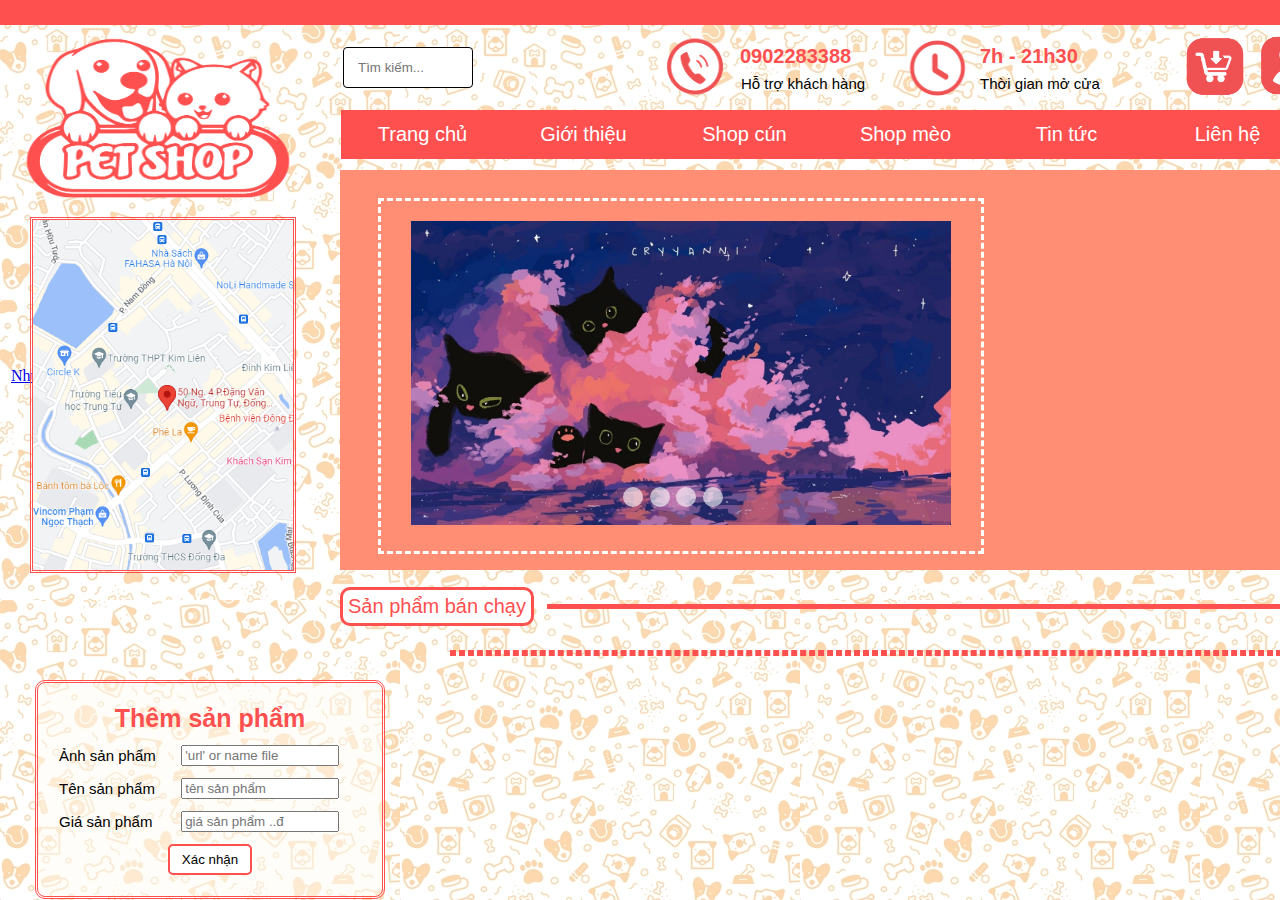
==== index.html @ 94aeb5e3 "up2" ====
<!DOCTYPE html>
<html lang="en" xmlns="http://www.w3.org/1999/html">
<head>
    <meta charset="UTF-8">
    <title>Luvpet</title>
    <link rel="stylesheet" href="menu.css">
    <link rel="stylesheet" href="imgchange.css">
    <link rel="stylesheet" href="https://use.fontawesome.com/releases/v5.1.0/css/all.css"
          integrity="sha384-lKuwvrZot6UHsBSfcMvOkWwlCMgc0TaWr+30HWe3a4ltaBwTZhyTEggF5tJv8tbt" crossorigin="anonymous">
</head>
<body>
<div id="header" style="width: 100%; height: 25px"></div>
<a id="tk" style="cursor: pointer" onclick="location.href='login.html'"></a>
<a id="shop" style="cursor: pointer"></a>
<div id="cook"></div>
<div id="phone"></div>
<div id="logo"></div>
<p class="paragrap1">0902283388</p>
<p class="paragrap2">Hỗ trợ khách hàng</p>
<p class="paragrap1" id="time">7h - 21h30</p>
<p class="paragrap2" id="ptime">Thời gian mở cửa</p>

<table id="table1">
    <tr>
        <td>
            <div class="dropdown">
                <button class="dropdown-menu">Trang chủ</button>
            </div>
        </td>
        <td>
            <div class="dropdown">
                <button class="dropdown-menu">Giới thiệu</button>
            </div>
        </td>
        <td>
            <div class="description option dropdown">
                <button class="dropdown-menu">Shop cún</button>
                <div class="dropdown-ct">
                    <a>Đồ ăn</a>
                    <a>Phụ kiện</a>
                    <a>Thời trang</a>
                </div>
            </div>
        </td>
        <td>
            <div class="description option dropdown">
                <button class="dropdown-menu">Shop mèo</button>
                <div class="dropdown-ct">
                    <a>Đồ ăn</a>
                    <a>Phụ kiện</a>
                    <a>Thời trang</a>
                </div>
            </div>
        </td>
        <td>
            <div class="description option dropdown">
                <button class="dropdown-menu">Tin tức</button>
                <div class="dropdown-ct">
                    <a>Tháng 11</a>
                    <a>Tháng 10</a>
                    <a>Tháng 9</a>
                </div>
            </div>
        </td>
        <td>
            <div class="description option dropdown">
                <button class="dropdown-menu">Liên hệ</button>
                <div class="dropdown-ct">
                    <a>Hotline 1 0902283388</a>
                    <a>Hotline 2 0904438822</a>
                </div>
            </div>
        </td>
    </tr>
</table>

<a href="https://www.google.com/maps/place/50+Ng.+4+P.%C4%90%E1%BA%B7ng+V%C4%83n+Ng%E1%BB%AF,+Trung+T%E1%BB%B1,+%C4%90%E1%BB%91ng+%C4%90a,+H%C3%A0+N%E1%BB%99i,+Vi%E1%BB%87t+Nam/@21.0102354,105.8336269,15.5z/data=!4m5!3m4!1s0x3135ab80a3578d81:0x89aaed9441847843!8m2!3d21.0097178!4d105.8337869?hl=vi-VN"
   target="_blank">
    <img id="map" src="img/luvpetmap.png">
</a>
<form>
    <input id="search" type="text" placeholder="Tìm kiếm...">
</form>
<div id="bgr1"></div>
<div class="khoi-slide">
    <div class="cac-slide">
        <div class="slide"><img src="img/twodog.jpg"></div>
        <div class="slide active"><img src="img/meowcloud.jpg"></div>
        <div class="slide"><img src="img/miucartoon.jpg"></div>
        <div class="slide"><img src="img/catart.jpg"></div>
    </div>
    <div class="nut-slide">
        <span id="btn-prev"><i class="fas fa-chevron-left"></i></span>
        <span id="btn-next"><i class="fas fa-chevron-right"></i></span>
        <ul>
            <li></li>
            <li></li>
            <li></li>
            <li></li>
        </ul>
    </div>
</div>

<table id="table3">
    <tr>
        <td><a href="https://zingnews.vn/quan-ca-phe-thu-cung-post704301.html">Những quán cafe thú cưng</a></td>
    </tr>
</table>

<div id="hr1"></div>
<p id="spbc">Sản phẩm bán chạy</p>
<div id="hr2"></div>
<table id="table2" width="400">
</table>
<table id="themsanpham">
    <tr>
        <th colspan="2" style="font-size: 25px; color: #ff5050">Thêm sản phẩm</th>
    </tr>
    <tr>
        <td><div>Ảnh sản phẩm</div></td>
        <td><input id="inputImg" type="text" placeholder="'url' or name file" style="width: 150px"></td>
    </tr>
    <tr>
        <td><div>Tên sản phẩm</div></td>
        <td><input id="inputName" type="text" placeholder="tên sản phẩm" style="width: 150px"></td>
    </tr>
    <tr>
        <td><div>Giá sản phẩm</div></td>
        <td><input id="inputPrice" type="text" placeholder="giá sản phẩm ..đ" style="width: 150px"></td>
    </tr>
    <tr>
        <td style="text-align: center" colspan="2"><button id="them" onclick="add()">Xác nhận</button></td>
    </tr>
</table>

<script type="text/javascript" src="js/tuong-tac.js"></script>

</body>
</html>
---- menu.css ----
html {
    background-image: url("img/background.webp");
}
/*combo header*/
#header {
    background-color: #ff5050;
    position: absolute;
    top: 0px;
    left: 0px;
}
#bgr1 {
    background-color: #ff8e75;
    position: absolute;
    width: 75%;
    height: 400px;
    top: 170px;
    left: 340px;
}
#logo {
    content: url("img/logopet.png");
    position: absolute;
    top: -50px;
    width: 300px;
    height: 350px;
}
#tk {
    content: url("img/tk.png");
    position: absolute;
    width: 80px;
    top: 9px;
    left: 1250px;
}
#tk:active {
    transform:translate(0,4px);
}
#shop {
    content: url("img/shop.png");
    position: absolute;
    width: 90px;
    top: 3px;
    left: 1170px;
}
#shop:active {
    transform:translate(0,4px);
}
#cook {
    content: url("img/cook.png");
    position: absolute;
    width: 75px;
    top: 15px;
    left: 900px;
}
#phone {
    position: absolute;
    content: url("img/phone.png");
    width: 70px;
    top: 17px;
    left: 660px;
}
#search {
    position: absolute;
    top: 47px;
    left: 343px;
    width: 130px;
    box-sizing: border-box;
    border: 1px solid black;
    border-radius: 4px;
    outline: none;
    padding: 12px 14px;
    transition: 0.6s ease-in-out;
}
#search:focus {
    width: 300px;
    background-color: #cacaff;
}
/*hết combo header*/

#table1 {
    position: absolute;
    top: 110px;
    left: 341px;
    font-size: 25px;
    width: 75%;
    border: white;
    background-color: #ff5050;
}
/*combo sổ xuống*/
.dropdown {
    position: relative;
    display: inline-block;
}
.dropdown-ct {
    border-radius: 5px;
    font-size: 18px;
    display: none;
    position: absolute;
    background-color: #ff5050;
    min-width: 157px;
    box-shadow: 0px 0px 0px 0px;
    z-index: 1;
}
.dropdown-ct a {
    border-radius: 5px;
    color: white;
    padding: 10px 15px;
    text-decoration: none;
    display: block;
}
.dropdown-menu {
    background-color: #ff5050;
    border-radius: 5px;
    font-size: 20px;
    color: white;
    padding: 10px;
    border: none;
    width: 157px;
    transition: 0.3s;
}
.dropdown-ct a:hover {
    background-color: cornflowerblue;
    transition: 0.1s;
}
.dropdown:hover .dropdown-ct {
    display: block;
}
.dropdown:hover .dropdown-menu {
    background-color: #bc4545;
}
/*hết combo sổ xuống*/

#map {
    position: absolute;
    top: 217px;
    left: 30px;
    height: 350px;
    border: #ff5050;
    border-style: double;
}
.paragrap1 {
    position: absolute;
    top: 25px;
    left: 740px;
    font-family: sans-serif;
    font-size: 20px;
    font-weight: bold;
    text-decoration: #ff5050;
    color: #ff5050;
}
.paragrap2 {
    position: absolute;
    top: 60px;
    left: 741px;
    font-size: 15px;
    font-family: sans-serif;
    font-style: initial;
}
#time {
    position: absolute;
    top: 25px;
    left: 980px;
}
#ptime {
    position: absolute;
    top: 60px;
    left: 980px;
}
#hr1 {
    background-color: #ff5050;
    border: none;
    position: absolute;
    width: 805px;
    height: 5px;
    top: 604px;
    left: 547px;
}
#spbc {
    position: absolute;
    top: 567px;
    left: 340px;
    color: #ff5050;
    font-size: 20px;
    font-family: sans-serif;
    border: #ff5050;
    border-style: solid;
    padding: 5px;
    border-radius: 10px;
    background-color: white;
}
.sp {
    margin: 20px;
    border: #ff5050;
    border-style: dashed;
    background-color: white;
    text-align: center;
    padding-top: 15px;
    padding-left: 15px;
    padding-right: 15px;
    padding-bottom: 100px;
}
.asp {
    width: 150px;
    height: 150px;
}
.ten_sp {
    font-family: sans-serif;
    font-size: 14px;
    position: absolute;
    color: black;
    top: 185px;
    left: 35px;
}
#table2 {
    width: 65%;
    position: absolute;
    top: 650px;
    left: 450px;
    border: #ff5050;
    border-style: dashed;
    border-spacing: 10px;
}
#themsanpham {
    position: absolute;
    width: 350px;
    top: 680px;
    left: 35px;
    border: #ff5050;
    border-style: double;
    padding: 10px;
    border-radius: 10px;
    border-spacing: 10px;
    font-family: sans-serif;
    font-size: 15px;
    background-color: rgba(255,251,244,0.51);
}
#imgsanpham {
    border: 1px;
    border-radius: 5px;
    border-color: #ff5050;
    border-style: solid;
    width: 200px;
}
#namesanpham {
    width: 280px;
    font-size: 18px;
    font-family: sans-serif;
}
#pricesanpham {
    width: 280px;
    color: #1e7e34;
    font-size: 25px;
    font-family: sans-serif;
    font-weight: bold;
}
#delete {
    transition-duration: 0.4s;
    background-color: white;
    color: black;
    border: 2px solid #ff5050;
    border-radius: 5px;
    display: inline-block;
    padding: 16px 32px;
    cursor: pointer;
    font-weight: bold;
 }
#delete:hover {
    background-color: #ff5050;
    color: white;
}
#cotdelete {
    width: 200px;
    text-align: center;
}
#cotedit {
    width: 200px;
    text-align: center;
}
#edit {
    transition-duration: 0.4s;
    background-color: white;
    color: black;
    border: 2px solid #ff5050;
    border-radius: 5px;
    display: inline-block;
    padding: 16px 32px;
    cursor: pointer;
    font-weight: bold;
}
#edit:hover {
    background-color: #ff5050;
    color: white;
}
#them {
    transition-duration: 0.4s;
    background-color: white;
    color: black;
    border: 2px solid #ff5050;
    border-radius: 5px;
    display: inline-block;
    padding: 6px 12px;
    cursor: pointer;
}
#them:hover {
    background-color: #ff5050;
    color: white;
}
---- imgchange.css ----
.khoi-slide {
    width: 600px;
    height: 350px;
    position: relative;
    top: 190px;
    left: 370px;
    border-style: dashed;
    border-color: white;
}
.cac-slide{
    position: absolute;
    top: 20px;
    left: 30px;
    width: 90%;
    height: 600px;
    overflow: hidden;
}
.slide {
    position: absolute;
    top: 0px;
    left: 0px;
    opacity: 0;
    visibility: hidden;
}
.slide.active {
    opacity: 1;
    visibility: visible;
}
.slide img {
    width: 100%;
}
span#btn-prev{
    position: absolute;
    top: 40%;
    left: 0%;
    z-index: 10;
    cursor: pointer;
}
span#btn-next {
    position: absolute;
    top: 40%;
    right: 0%;
    z-index: 10;
    cursor: pointer;
}
.nut-slide span{
    color: #cacaff;
    font-size: 60px;
    opacity: 0.8;
}
.nut-slide ul {
    position: absolute;
    z-index: 10;
    width: 100px;
    bottom: 8%;
    left: 42%;
    margin-left: -50px;
    display: flex;
    justify-content: space-between;
}
.nut-slide ul li {
    width: 20px;
    height: 20px;
    background: white;
    opacity: 0.6;
    list-style: none;
    border-radius: 50%;
    cursor: pointer;
}
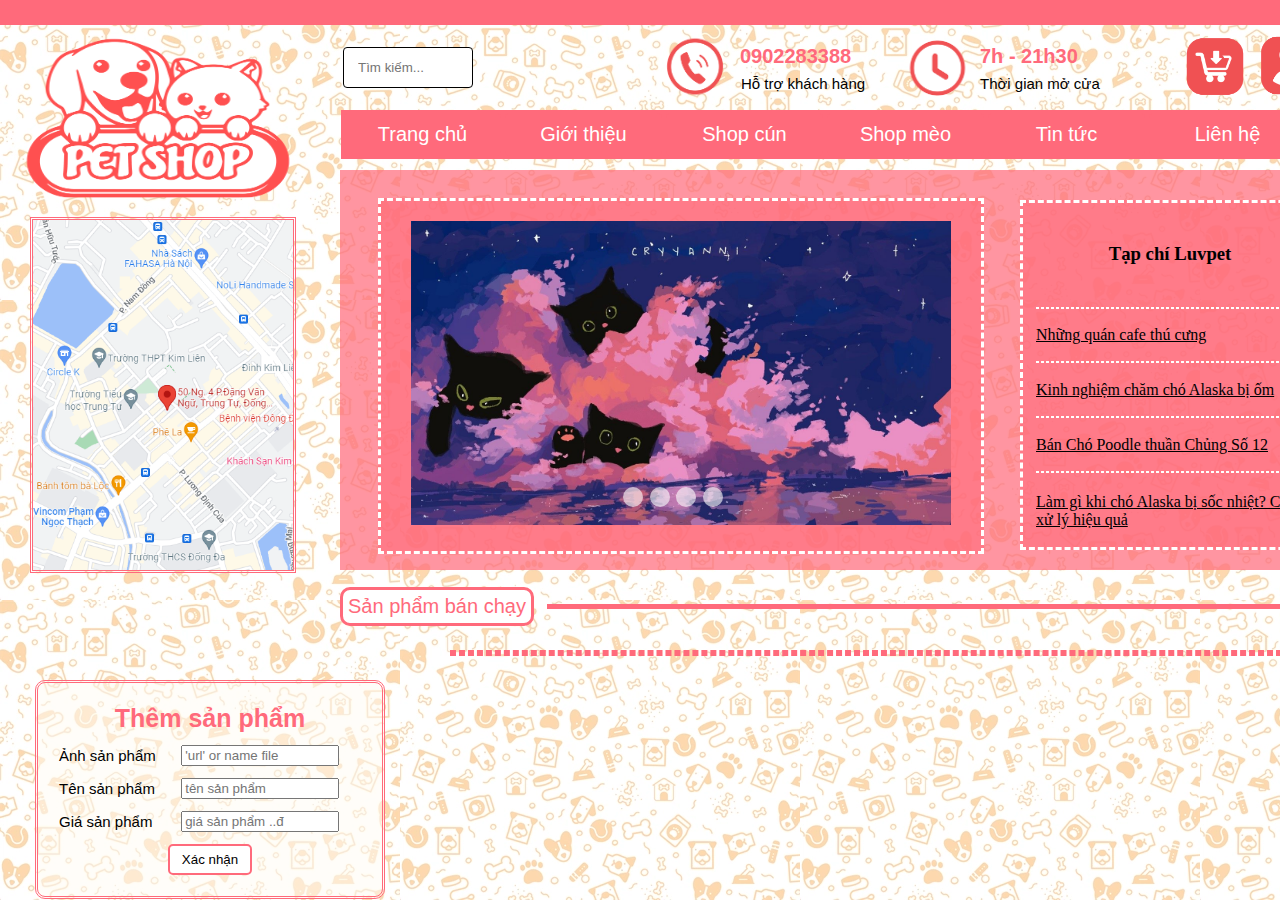
==== commit 89a689cf: "up3" ====
--- a/index.html
+++ b/index.html
@@ -103,7 +103,25 @@
 
 <table id="table3">
     <tr>
+        <th><h3>Tạp chí Luvpet</h3></th>
+    </tr>
+    <tr><td><hr></td></tr>
+    <tr>
         <td><a href="https://zingnews.vn/quan-ca-phe-thu-cung-post704301.html">Những quán cafe thú cưng</a></td>
+    </tr>
+    <tr><td><hr></td></tr>
+    <tr>
+        <td><a href="https://tapchithucung.vn/kinh-nghiem-cham-cho-alaska-bi-om.html">Kinh nghiệm chăm chó Alaska bị
+            ốm</a></td>
+    </tr>
+    <tr><td><hr></td></tr>
+    <tr>
+        <td><a href="https://tapchithucung.vn/ban-cho-poodle-thuan-chung-so-12-hcm-toan-quoc.html">Bán Chó Poodle thuần
+            Chủng Số 12</a></td>
+    </tr>
+    <tr><td><hr></td></tr>
+    <tr>
+        <td><a href="https://tapchithucung.vn/lam-gi-khi-cho-alaska-bi-soc-nhiet-cach-xu-ly-hieu-qua.html">Làm gì khi chó Alaska bị sốc nhiệt? Cách xử lý hiệu quả</a></td>
     </tr>
 </table>
 
@@ -114,26 +132,34 @@
 </table>
 <table id="themsanpham">
     <tr>
-        <th colspan="2" style="font-size: 25px; color: #ff5050">Thêm sản phẩm</th>
+        <th colspan="2" style="font-size: 25px; color: #ff6a7b">Thêm sản phẩm</th>
     </tr>
     <tr>
-        <td><div>Ảnh sản phẩm</div></td>
+        <td>
+            <div>Ảnh sản phẩm</div>
+        </td>
         <td><input id="inputImg" type="text" placeholder="'url' or name file" style="width: 150px"></td>
     </tr>
     <tr>
-        <td><div>Tên sản phẩm</div></td>
+        <td>
+            <div>Tên sản phẩm</div>
+        </td>
         <td><input id="inputName" type="text" placeholder="tên sản phẩm" style="width: 150px"></td>
     </tr>
     <tr>
-        <td><div>Giá sản phẩm</div></td>
+        <td>
+            <div>Giá sản phẩm</div>
+        </td>
         <td><input id="inputPrice" type="text" placeholder="giá sản phẩm ..đ" style="width: 150px"></td>
     </tr>
     <tr>
-        <td style="text-align: center" colspan="2"><button id="them" onclick="add()">Xác nhận</button></td>
+        <td style="text-align: center" colspan="2">
+            <button id="them" onclick="add()">Xác nhận</button>
+        </td>
     </tr>
 </table>
+<div id="footer"></div>
 
 <script type="text/javascript" src="js/tuong-tac.js"></script>
-
 </body>
 </html>--- a/menu.css
+++ b/menu.css
@@ -3,13 +3,13 @@
 }
 /*combo header*/
 #header {
-    background-color: #ff5050;
+    background-color: #ff6a7b;
     position: absolute;
     top: 0px;
     left: 0px;
 }
 #bgr1 {
-    background-color: #ff8e75;
+    background-color: rgba(255,106,123,0.71);
     position: absolute;
     width: 75%;
     height: 400px;
@@ -82,7 +82,7 @@
     font-size: 25px;
     width: 75%;
     border: white;
-    background-color: #ff5050;
+    background-color: #ff6a7b;
 }
 /*combo sổ xuống*/
 .dropdown {
@@ -94,7 +94,7 @@
     font-size: 18px;
     display: none;
     position: absolute;
-    background-color: #ff5050;
+    background-color: #ff6a7b;
     min-width: 157px;
     box-shadow: 0px 0px 0px 0px;
     z-index: 1;
@@ -107,7 +107,7 @@
     display: block;
 }
 .dropdown-menu {
-    background-color: #ff5050;
+    background-color: #ff6a7b;
     border-radius: 5px;
     font-size: 20px;
     color: white;
@@ -133,7 +133,7 @@
     top: 217px;
     left: 30px;
     height: 350px;
-    border: #ff5050;
+    border: #ff6a7b;
     border-style: double;
 }
 .paragrap1 {
@@ -143,8 +143,8 @@
     font-family: sans-serif;
     font-size: 20px;
     font-weight: bold;
-    text-decoration: #ff5050;
-    color: #ff5050;
+    text-decoration: #ff6a7b;
+    color: #ff6a7b;
 }
 .paragrap2 {
     position: absolute;
@@ -165,7 +165,7 @@
     left: 980px;
 }
 #hr1 {
-    background-color: #ff5050;
+    background-color: #ff6a7b;
     border: none;
     position: absolute;
     width: 805px;
@@ -177,10 +177,10 @@
     position: absolute;
     top: 567px;
     left: 340px;
-    color: #ff5050;
+    color: #ff6a7b;
     font-size: 20px;
     font-family: sans-serif;
-    border: #ff5050;
+    border: #ff6a7b;
     border-style: solid;
     padding: 5px;
     border-radius: 10px;
@@ -188,7 +188,7 @@
 }
 .sp {
     margin: 20px;
-    border: #ff5050;
+    border: #ff6a7b;
     border-style: dashed;
     background-color: white;
     text-align: center;
@@ -214,7 +214,7 @@
     position: absolute;
     top: 650px;
     left: 450px;
-    border: #ff5050;
+    border: #ff6a7b;
     border-style: dashed;
     border-spacing: 10px;
 }
@@ -223,7 +223,7 @@
     width: 350px;
     top: 680px;
     left: 35px;
-    border: #ff5050;
+    border: #ff6a7b;
     border-style: double;
     padding: 10px;
     border-radius: 10px;
@@ -235,7 +235,7 @@
 #imgsanpham {
     border: 1px;
     border-radius: 5px;
-    border-color: #ff5050;
+    border-color: #ff6a7b;
     border-style: solid;
     width: 200px;
 }
@@ -243,6 +243,7 @@
     width: 280px;
     font-size: 18px;
     font-family: sans-serif;
+    background-color: rgba(255,251,244,0.51);
 }
 #pricesanpham {
     width: 280px;
@@ -250,12 +251,13 @@
     font-size: 25px;
     font-family: sans-serif;
     font-weight: bold;
+    background-color: rgba(255,251,244,0.51);
 }
 #delete {
     transition-duration: 0.4s;
     background-color: white;
     color: black;
-    border: 2px solid #ff5050;
+    border: 2px solid #ff6a7b;
     border-radius: 5px;
     display: inline-block;
     padding: 16px 32px;
@@ -263,7 +265,7 @@
     font-weight: bold;
  }
 #delete:hover {
-    background-color: #ff5050;
+    background-color: #ff6a7b;
     color: white;
 }
 #cotdelete {
@@ -278,7 +280,7 @@
     transition-duration: 0.4s;
     background-color: white;
     color: black;
-    border: 2px solid #ff5050;
+    border: 2px solid #ff6a7b;
     border-radius: 5px;
     display: inline-block;
     padding: 16px 32px;
@@ -286,20 +288,40 @@
     font-weight: bold;
 }
 #edit:hover {
-    background-color: #ff5050;
+    background-color: #ff6a7b;
     color: white;
 }
 #them {
     transition-duration: 0.4s;
     background-color: white;
     color: black;
-    border: 2px solid #ff5050;
+    border: 2px solid #ff6a7b;
     border-radius: 5px;
     display: inline-block;
     padding: 6px 12px;
     cursor: pointer;
 }
 #them:hover {
-    background-color: #ff5050;
-    color: white;
-}+    background-color: #ff6a7b;
+    color: white;
+}
+#table3 {
+    position: absolute;
+    background-color: rgba(255,106,123,0.61);
+    padding: 10px;
+    left: 1020px;
+    top: 200px;
+    width: 300px;
+    height: 350px;
+    border: white;
+    border-style: dashed;
+}
+a {
+    color: black;
+}
+hr {
+    border-style: dashed;
+    border-color: white;
+}
+
+
--- a/imgchange.css
+++ b/imgchange.css
@@ -6,6 +6,7 @@
     left: 370px;
     border-style: dashed;
     border-color: white;
+    background-color: rgba(255,106,123,0.61);
 }
 .cac-slide{
     position: absolute;
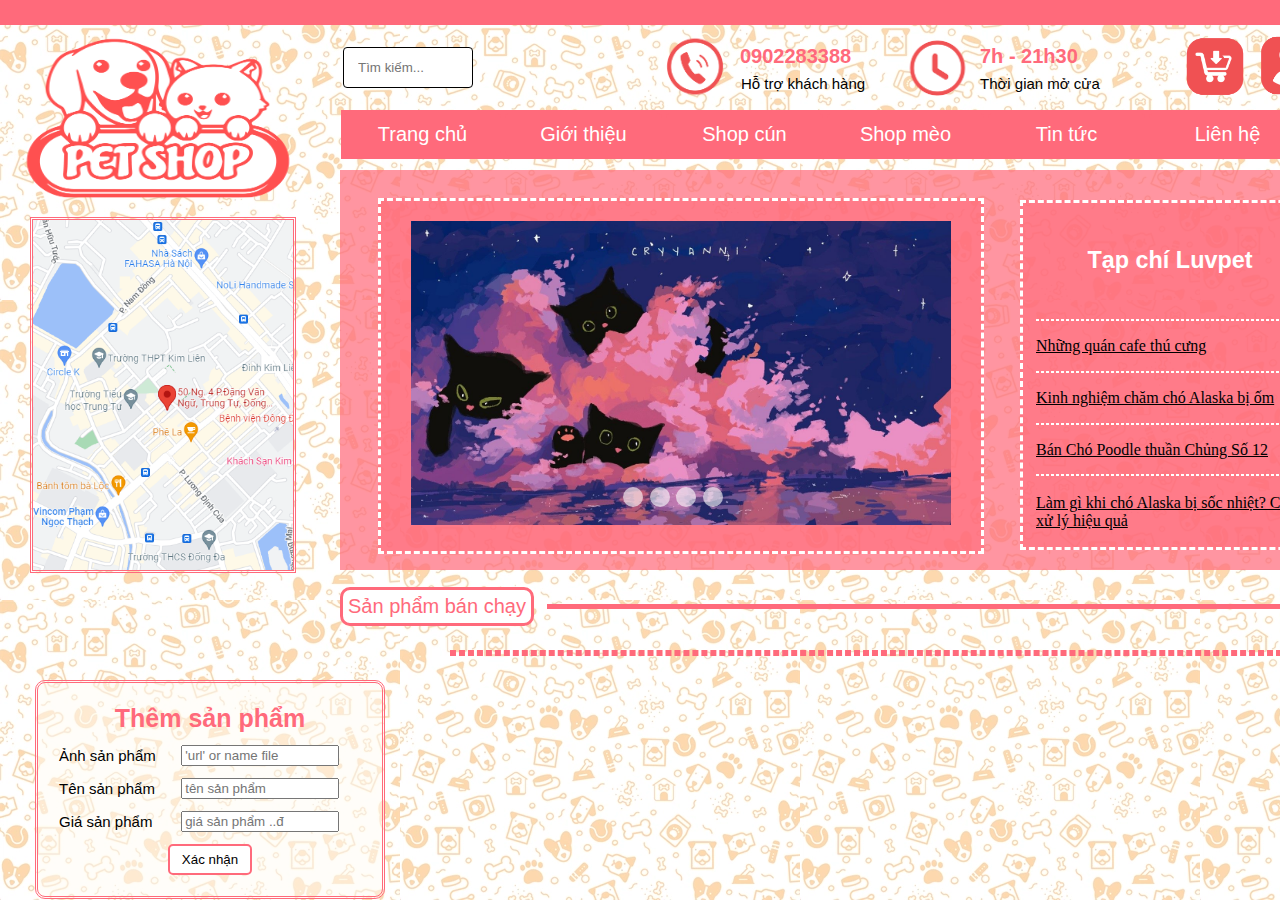
==== commit 48e096db: "up4" ====
--- a/index.html
+++ b/index.html
@@ -103,7 +103,7 @@
 
 <table id="table3">
     <tr>
-        <th><h3>Tạp chí Luvpet</h3></th>
+        <th id="tieude1"><h3>Tạp chí Luvpet</h3></th>
     </tr>
     <tr><td><hr></td></tr>
     <tr>
--- a/menu.css
+++ b/menu.css
@@ -323,5 +323,10 @@
     border-style: dashed;
     border-color: white;
 }
+#tieude1 {
+    color: white;
+    font-family: sans-serif;
+    font-size: 20px;
+}
 
 
